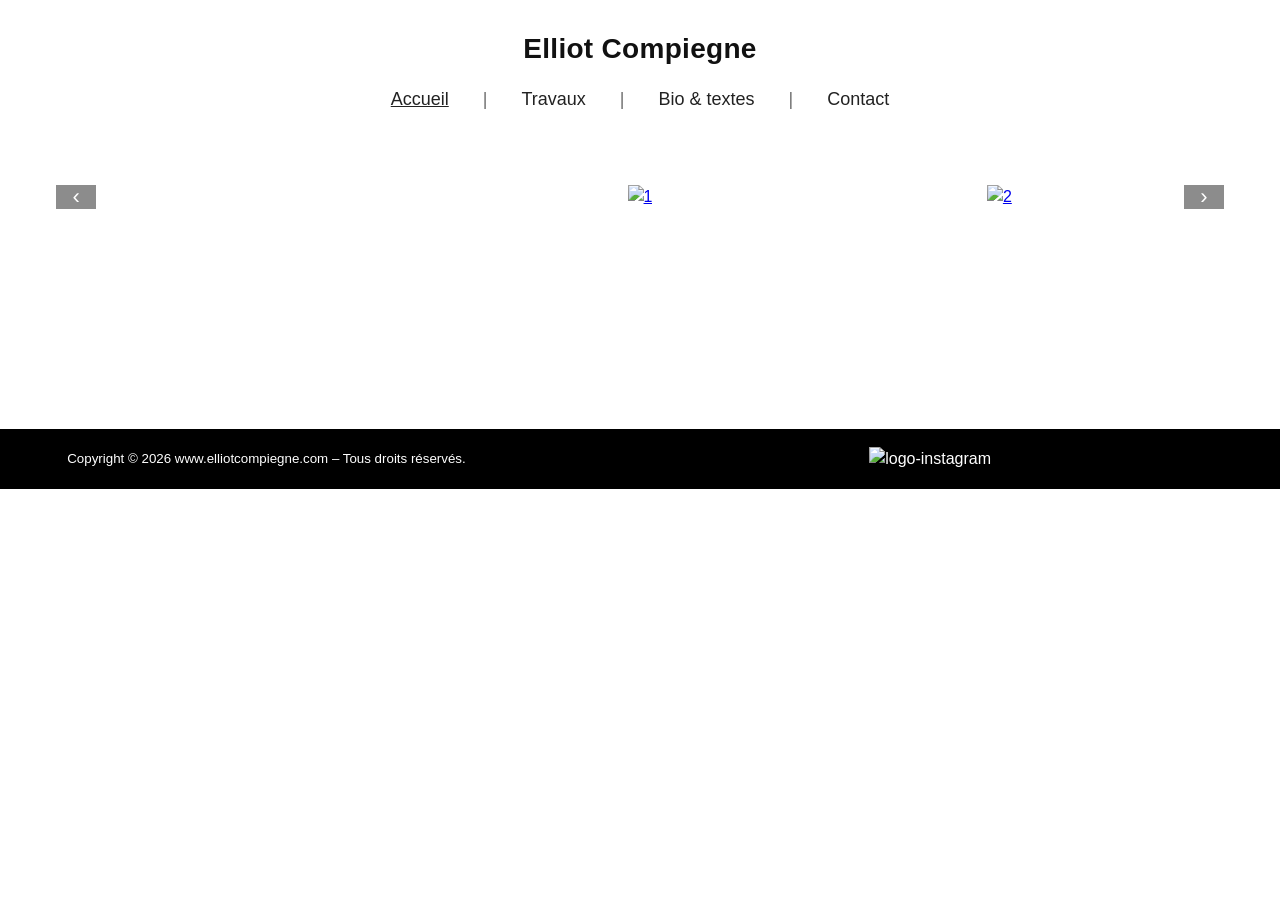
==== index.html @ 3184154e "Add files via upload" ====
<!doctype html>
<html lang="fr">
<head>
  <meta charset="utf-8" />
  <meta name="viewport" content="width=device-width,initial-scale=1" />
  <title>Elliot Compiegne – Accueil</title>
  <link rel="stylesheet" href="css/style.css" />
</head>
<body class="page-accueil">
  <header class="site-header">
    <h1 class="artist-name">Elliot Compiegne</h1>
    <nav class="main-nav">
      <a href="index.html" class="is-active">Accueil</a>
      <span class="sep">|</span>
      <a href="travaux.html">Travaux</a>
      <span class="sep">|</span>
      <a href="bio.html">Bio & textes</a>
      <span class="sep">|</span>
      <a href="contact.html">Contact</a>
    </nav>
  </header>

  <main class="container">
    <!--
      DIAPORAMA : 
      - Remplace les <img> par tes fichiers (max 10–15 images).
      - Hauteur/largeur du "bloc" se gèrent dans CSS (.home-slider).
      - Chaque image peut pointer vers un travail spécifique via l'ancre (#id)
        pour ouvrir directement son détail dans la page Travaux.
    -->
    <section class="home-slider" aria-label="Aperçu de travaux">
      <div class="slides">
        <a href="travaux.html#1" class="slide">
          <img src="images/home/edition/edition.jpg" alt="1" />
        </a>
        <a href="travaux.html#2" class="slide">
          <img src="images/home/vues-densemble/noir-et-blanc-vue-densembke.jpg" alt="2" />
        </a>
        <a href="travaux.html#3" class="slide">
          <img src="images/home/dessin-gravure/dessin-1.JPG" alt="3" />
        </a>
        <a href="travaux.html#4" class="slide">
          <img src="images/home/ludus/ludus-ensemble.jpg" alt="4" />
        </a>
        <a href="travaux.html#5" class="slide">
          <img src="images/home/monotypes/chemins-detail.jpg" alt="5" />
        </a>
        <a href="travaux.html#6" class="slide">
          <img src="images/home/repertoire-formel-n1/r1-dessin-6.jpg" alt="6" />
        </a>
        <a href="travaux.html#7" class="slide">
          <img src="images/home/araignees/araignee-1.jpg" alt="7" />
        </a>
        <a href="travaux.html#8" class="slide">
          <img src="images/home/hypotheses/03.jpg" alt="8" />
        </a>
        <a href="travaux.html#9" class="slide">
          <img src="images/home/monotypes/couleurs.jpg" alt="9" />
        </a>
        <a href="travaux.html#10" class="slide">
          <img src="images/home/ludus/ludus-estampe-2.jpg" alt="10" />
        </a>
        <a href="travaux.html#11" class="slide">
          <img src="images/home/hypotheses/09.jpg" alt="11" />
        </a>
        <a href="travaux.html#12" class="slide">
          <img src="images/home/hypotheses/06.jpg" alt="12" />
        </a>
        <a href="travaux.html#13" class="slide">
          <img src="images/home/monotypes/eccorce-detail.jpg" alt="13" />
        </a>
        <!-- Ajoute/retire des <a class="slide"> au besoin -->
      </div>
      <button class="nav prev" aria-label="Image précédente">‹</button>
      <button class="nav next" aria-label="Image suivante">›</button>
    </section>

    <!-- Petit espace pour que le footer ne soit PAS visible sans scroller -->
    <div class="push"></div>
  </main>

  <footer class="site-footer">
    <div class="footer-inner">
      <small>Copyright © <span data-year></span> www.elliotcompiegne.com – Tous droits réservés.</small>
      <a class="mail" href="mailto:ton.adresse@mail.com"></a>
      <a class="instagram" href="https://www.instagram.com/elliotcompiegne/"><img src="images/home/insta3.jpg" alt="logo-instagram"></a> 
        <!-- Icône Instagram en SVG (modifiable) -->
        <svg viewBox="0 0 24 24" width="20" height="20" aria-hidden="true">
          <path d="M7 2h10a5 5 0 0 1 5 5v10a5 5 0 0 1-5 5H7a5 5 0 0 1-5-5V7a5 5 0 0 1 5-5zm0 2a3 3 0 0 0-3 3v10a3 3 0 0 0 3 3h10a3 3 0 0 0 3-3V7a3 3 0 0 0-3-3H7zm5 3.5a5.5 5.5 0 1 1 0 11.001 5.5 5.5 0 0 1 0-11zM18 6.5a1 1 0 1 1 0 2.001 1 1 0 0 1 0-2z"/>
        </svg>
      
    </div>
  </footer>

  <script src="js/main.js"></script>
</body>
</html>
---- css/style.css ----
/* Reset de base + typographie */
* { box-sizing: border-box; }
html { overflow-y: scroll; } /* barre de défilement visible */
body {
  margin: 0;
  font-family: -apple-system, BlinkMacSystemFont, "Segoe UI", Roboto, Helvetica, Arial, sans-serif;
  line-height: 1.5;
  color: #111;
  background: #fff;
}

/* Header + navigation */
.site-header { padding: 28px 20px 10px; text-align: center; }
.artist-name { margin: 0 0 10px; font-weight: 700; font-size: 28px; letter-spacing: .3px; }
.main-nav { display: inline-flex; gap: 30px; align-items: center; font-size: 18px; }
.main-nav a { text-decoration: none; color: #222; padding: 6px 4px; }
.main-nav a.is-active { text-decoration: underline; }
.main-nav .sep { user-select: none; opacity: .6; }

/* Conteneur principal */
.container { width: min(1200px, 92vw); margin: 0 auto; padding: 16px 0 0; }

/* Petit espace pour que le footer ne soit pas visible immédiatement */
.push { height: 20vh; } /* AJUSTER : 10–30vh selon ton goût */

/* Footer noir */
.site-footer { background: #000; color: #fff; }
.site-footer .footer-inner {
  width: min(1200px, 92vw);
  margin: 0 auto;
  padding: 18px 16px;
  display: flex;
  gap: 20px;
  align-items: center;
  justify-content: space-between;
  flex-wrap: wrap;
}
.site-footer a { color: #fff; text-decoration: none; }
.site-footer .instagram svg { display: block; }

/* === ACCUEIL : bloc diaporama === */
.home-slider {
  position: relative;
  margin: 40px auto;
  width: 100%;
  height: auto;            /* AJUSTER hauteur du bloc */
  max-height: 75vh;         /* protège les petits écrans */
  overflow: hidden;
  background: #ffffff;
  display : flex;
  align-items: center;
  justify-content: center;
}
.home-slider .slides {
  display: flex;
  height: 100%;
  transition: transform .5s ease;
}
.home-slider .slide {
  min-width: 100%;
  height: auto;
  display: flex;
  align-items: center;
  justify-content: center;
}
.home-slider img {
  max-width: 100%;
  max-height: 75vh;
  object-fit: contain;  /* image centrée, jamais rognée */
  display: block;
  margin: 0;
}
.home-slider .nav {
  position: absolute; inset-block: 0; margin: auto 0;
  height: 40px; width: 40px; border: none; background: rgba(0,0,0,.45); color: #fff;
  cursor: pointer; font-size: 22px;
}
.home-slider .prev { left: 5px; }
.home-slider .next { right: 5px; }

/* === TRAVAUX : mosaïque === */
.works-grid {
  display: grid;
  grid-template-columns: repeat(3, 1fr);  /* AJUSTER nombre de colonnes desktop */
  gap: 18px;                               /* AJUSTER marges identiques */
  margin: 24px 0 0;
}
.work { background: #ffffff; aspect-ratio: 3 / 4; /* AJUSTER format des blocs */ position: relative; }
.work .thumb {
  appearance: none; border: 0; background: transparent; padding: 0; cursor: pointer; width: 100%; height: 100%;
  display: grid; place-items: center;
}
.work img {
  max-width: 100%; max-height: 100%;
  object-fit: contain;           /* image adaptée & centrée */
}

/* Panneau détail (modale) */
.detail-panel {
  position: fixed; inset: 0; background: rgba(0,0,0,.6);
  display: none; align-items: center; justify-content: center; padding: 30px 18px;
  z-index: 1000;
}
.detail-panel.is-open { display: flex; }
.detail-box {
  background: #fff; width: min(1000px, 96vw); max-height: 92vh; position: relative; border: 1px solid #ddd;
}
.detail-close {
  position: absolute;   /* collée au panneau */
  top: 10px;
  right: -50px;         /* décale la croix vers l’extérieur */
  background: rgba(0,0,0,.7);
  color: #fff;
  width: 36px;
  height: 36px;
  font-size: 22px;
  line-height: 36px;
  border: none;
  cursor: pointer;
}
.detail-prev, .detail-next {
  position: absolute;
  top: 50%;
  transform: translateY(-50%);
  background: rgba(0,0,0,.7);
  color: #fff;
  width: 40px;
  height: 40px;
  font-size: 22px;
  border: none;
  cursor: pointer;
  z-index: 1100;
}
.detail-prev {
  left: -50px;   /* flèche à gauche du panneau */
}

.detail-next {
  right: -50px;  /* flèche à droite du panneau */
}
.detail-scroll {
  overflow: auto; max-height: calc(92vh - 16px); padding: 24px; 
}
.detail-content { display: grid; gap: 14px; }
.detail-media { display: grid; gap: 10px; }
.detail-media img { max-width: 100%; max-height: 80vh; object-fit: contain; display: block; margin: 0 auto; }
.legend { text-align: center; font-size: 14px; color: #444; }
.detail-text { max-width: 70ch; margin: 0 auto; } /* texte centré et confortable */

/* === Pages Bio / Contact : bloc central === */
.text-block {
    display: flex;
    flex-direction: column;
    align-items: center; /* Centre horizontalement */
    text-align: center;  /* Centre le texte */
    min-height: calc(100vh - 100px); /* Ajuste en fonction de la hauteur de ton header/footer */

  margin: 40px auto; width: min(800px, 90vw); 
}
.text-block img { display: block; margin: 16px auto; max-width: 100%; height: auto; }

/* Responsive */
@media (max-width: 900px) {
  .works-grid { grid-template-columns: repeat(2, 1fr); }
}
@media (max-width: 580px) {
  .works-grid { grid-template-columns: 1fr; }
  .home-slider { height: 300px; }
}
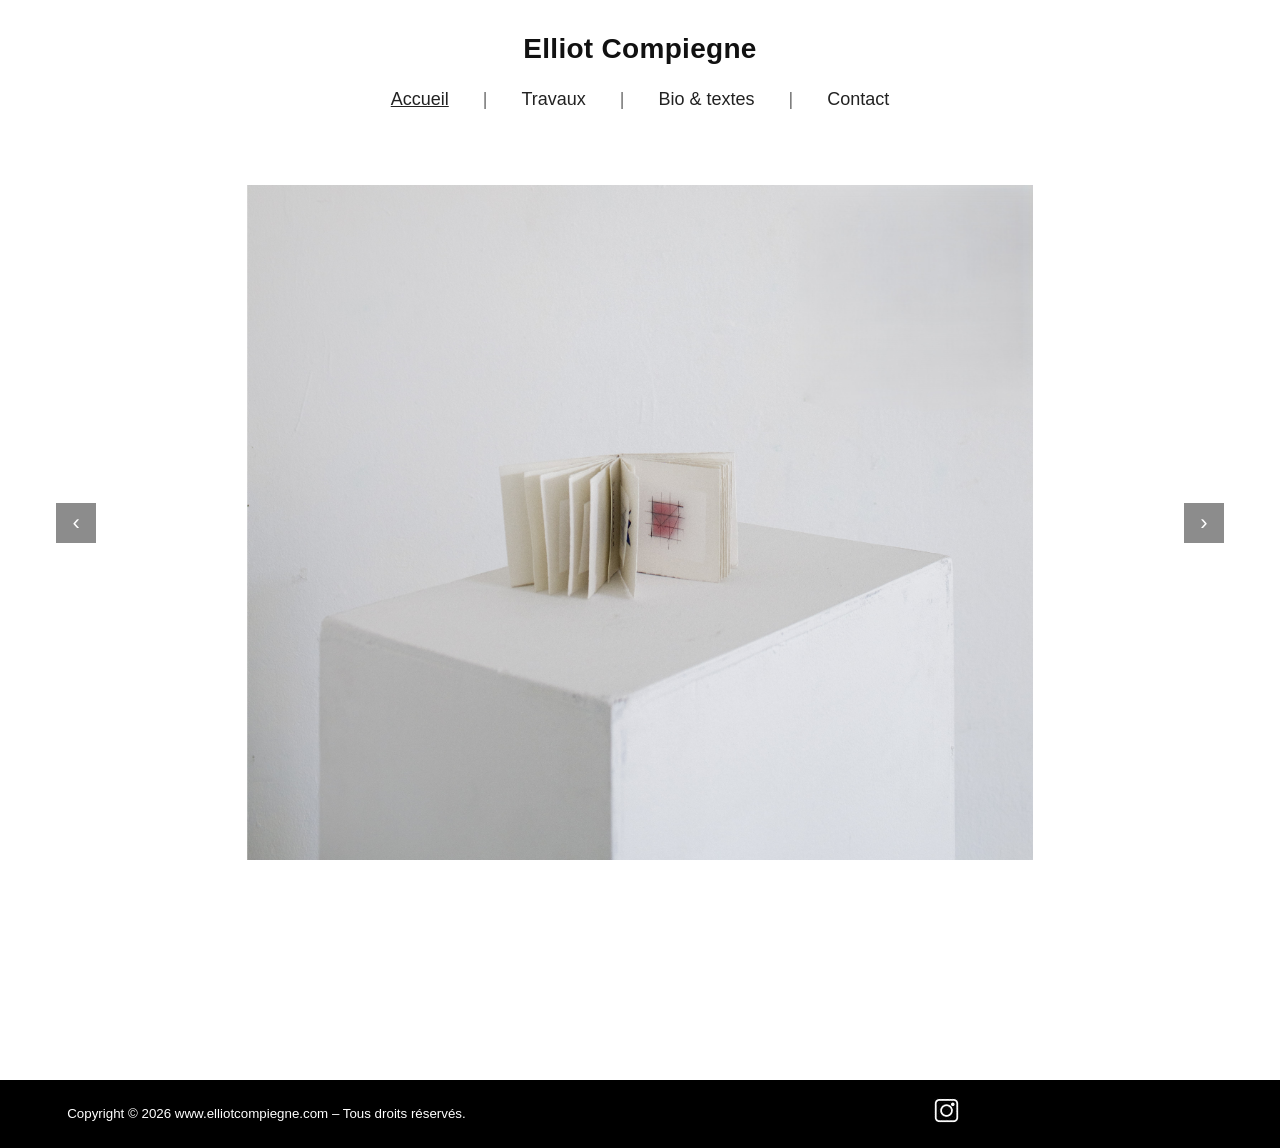
==== commit f87cd6c6: "Add files via upload" ====
--- a/index.html
+++ b/index.html
@@ -31,43 +31,43 @@
     <section class="home-slider" aria-label="Aperçu de travaux">
       <div class="slides">
         <a href="travaux.html#1" class="slide">
-          <img src="images/home/edition/edition.jpg" alt="1" />
+          <img src="edition/edition.jpg" alt="1" />
         </a>
         <a href="travaux.html#2" class="slide">
-          <img src="images/home/vues-densemble/noir-et-blanc-vue-densembke.jpg" alt="2" />
+          <img src="vues-densemble/noir-et-blanc-vue-densembke.jpg" alt="2" />
         </a>
         <a href="travaux.html#3" class="slide">
-          <img src="images/home/dessin-gravure/dessin-1.JPG" alt="3" />
+          <img src="dessin-gravure/dessin-1.JPG" alt="3" />
         </a>
         <a href="travaux.html#4" class="slide">
-          <img src="images/home/ludus/ludus-ensemble.jpg" alt="4" />
+          <img src="ludus/ludus-ensemble.jpg" alt="4" />
         </a>
         <a href="travaux.html#5" class="slide">
-          <img src="images/home/monotypes/chemins-detail.jpg" alt="5" />
+          <img src="monotypes/chemins-detail.jpg" alt="5" />
         </a>
         <a href="travaux.html#6" class="slide">
-          <img src="images/home/repertoire-formel-n1/r1-dessin-6.jpg" alt="6" />
+          <img src="repertoire-formel-n1/r1-dessin-6.jpg" alt="6" />
         </a>
         <a href="travaux.html#7" class="slide">
-          <img src="images/home/araignees/araignee-1.jpg" alt="7" />
+          <img src="araignees/araignee-1.jpg" alt="7" />
         </a>
         <a href="travaux.html#8" class="slide">
-          <img src="images/home/hypotheses/03.jpg" alt="8" />
+          <img src="hypotheses/03.jpg" alt="8" />
         </a>
         <a href="travaux.html#9" class="slide">
-          <img src="images/home/monotypes/couleurs.jpg" alt="9" />
+          <img src="monotypes/couleurs.jpg" alt="9" />
         </a>
         <a href="travaux.html#10" class="slide">
-          <img src="images/home/ludus/ludus-estampe-2.jpg" alt="10" />
+          <img src="ludus/ludus-estampe-2.jpg" alt="10" />
         </a>
         <a href="travaux.html#11" class="slide">
-          <img src="images/home/hypotheses/09.jpg" alt="11" />
+          <img src="hypotheses/09.jpg" alt="11" />
         </a>
         <a href="travaux.html#12" class="slide">
-          <img src="images/home/hypotheses/06.jpg" alt="12" />
+          <img src="hypotheses/06.jpg" alt="12" />
         </a>
         <a href="travaux.html#13" class="slide">
-          <img src="images/home/monotypes/eccorce-detail.jpg" alt="13" />
+          <img src="monotypes/eccorce-detail.jpg" alt="13" />
         </a>
         <!-- Ajoute/retire des <a class="slide"> au besoin -->
       </div>
@@ -83,7 +83,7 @@
     <div class="footer-inner">
       <small>Copyright © <span data-year></span> www.elliotcompiegne.com – Tous droits réservés.</small>
       <a class="mail" href="mailto:ton.adresse@mail.com"></a>
-      <a class="instagram" href="https://www.instagram.com/elliotcompiegne/"><img src="images/home/insta3.jpg" alt="logo-instagram"></a> 
+      <a class="instagram" href="https://www.instagram.com/elliotcompiegne/"><img src="icones/insta3.jpg" alt="logo-instagram"></a> 
         <!-- Icône Instagram en SVG (modifiable) -->
         <svg viewBox="0 0 24 24" width="20" height="20" aria-hidden="true">
           <path d="M7 2h10a5 5 0 0 1 5 5v10a5 5 0 0 1-5 5H7a5 5 0 0 1-5-5V7a5 5 0 0 1 5-5zm0 2a3 3 0 0 0-3 3v10a3 3 0 0 0 3 3h10a3 3 0 0 0 3-3V7a3 3 0 0 0-3-3H7zm5 3.5a5.5 5.5 0 1 1 0 11.001 5.5 5.5 0 0 1 0-11zM18 6.5a1 1 0 1 1 0 2.001 1 1 0 0 1 0-2z"/>
